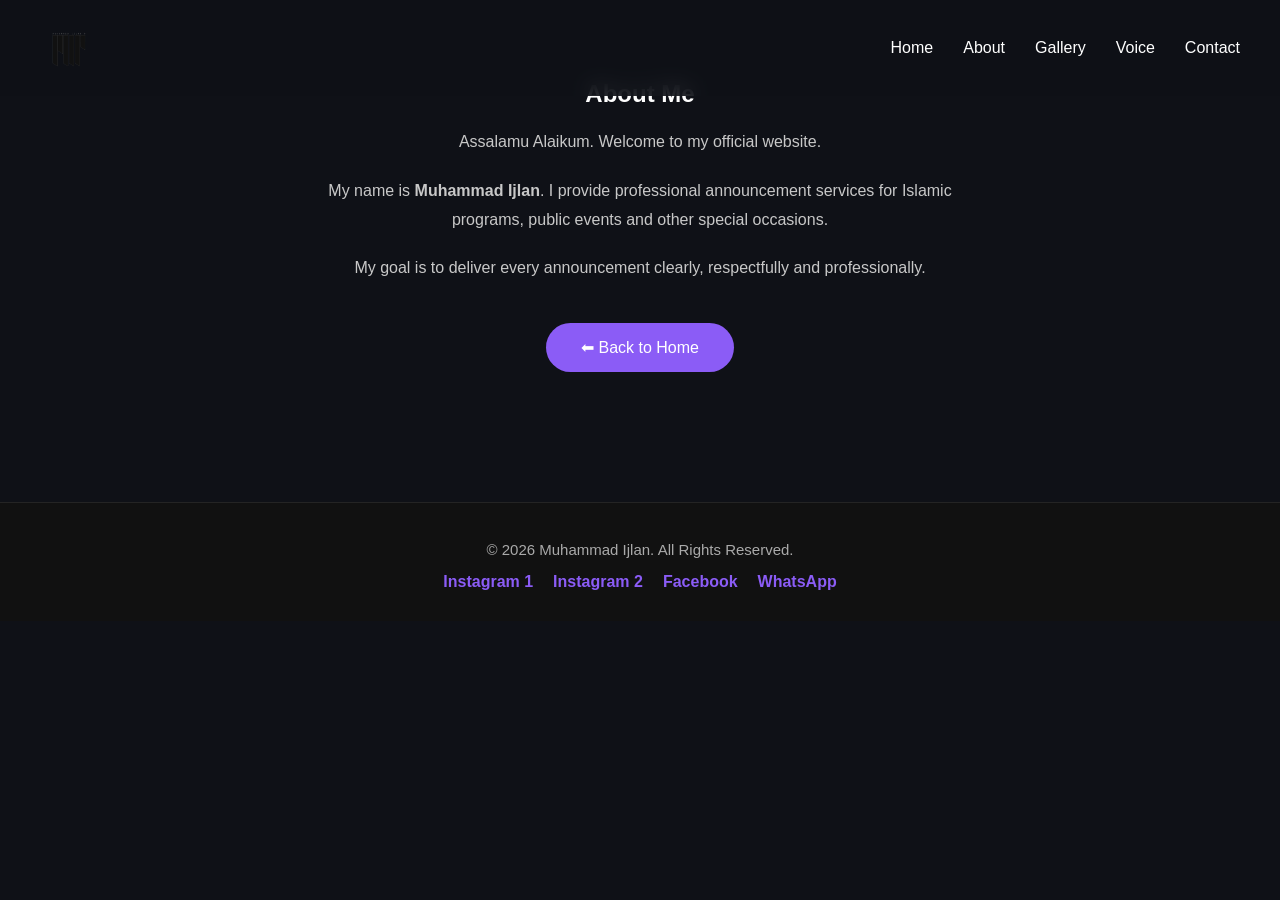
==== about.html @ b4a7b268 "Update about.html" ====
<!DOCTYPE html>
<html lang="en">
<head>
<meta charset="UTF-8">
<meta name="viewport" content="width=device-width, initial-scale=1.0">
<title>About | Muhammad Ijlan</title>

<link rel="stylesheet" href="style.css">
<!-- Google Analytics -->
<script async src="https://www.googletagmanager.com/gtag/js?id=G-ZD4SECHHGR"></script>
<script>
window.dataLayer = window.dataLayer || [];
function gtag(){dataLayer.push(arguments);}
gtag('js', new Date());

gtag('config', 'G-ZD4SECHHGR');
</script>
<link rel="icon" type="image/png" href="assets/logo.png">
</head>

<body>
<nav class="navbar">


<div class="logo">
  <a href="index.html">
    <img src="assets/logo.png" alt="Muhammad Ijlan Logo">
  </a>
</div>

    <ul class="nav-links">
        <li><a href="index.html">Home</a></li>
        <li><a href="about.html">About</a></li>
        <li><a href="gallery.html">Gallery</a></li>
<li><a href="voice.html">Voice</a></li>
        <li><a href="index.html#contact">Contact</a></li>
    </ul>

</nav>
<section class="about">

<h1>About Me</h1>

<p>
Assalamu Alaikum.
Welcome to my official website.
</p>

<p>
My name is <strong>Muhammad Ijlan</strong>.
I provide professional announcement services for Islamic programs, public events and other special occasions.
</p>

<p>
My goal is to deliver every announcement clearly, respectfully and professionally.
</p>

<a href="index.html" class="about-btn">
⬅ Back to Home
</a>

</section>
<footer class="footer">

<p>© 2026 Muhammad Ijlan. All Rights Reserved.</p>

<div class="footer-links">

<a href="https://www.instagram.com/ijlan_mip?igsh=MTd6b3BtejBxNWo3dQ==" target="_blank">Instagram 1</a>

<a href="https://www.instagram.com/ibnusideeq?igsh=MWlkc2pxcWkyY2Zhcw==" target="_blank">Instagram 2</a>

<a href="https://www.facebook.com/share/1GCZqGBgD7/" target="_blank">Facebook</a>

<a href="https://wa.me/919061909294" target="_blank">WhatsApp</a>

</div>

</footer>
</body>
</html>
---- style.css ----
*{
    margin:0;
    padding:0;
    box-sizing:border-box;
}

html{
    scroll-behavior:smooth;
}

body{
    font-family:'Poppins',sans-serif;
    background:#0f1117;
    color:#ffffff;
    overflow-x:hidden;
}
.hidden{
opacity:0;
transform:translateY(50px);
transition:1s;
}

.show{
opacity:1;
transform:translateY(0);
}

.hero{
    min-height:100vh;
    display:flex;
    align-items:center;
    justify-content:center;
    text-align:center;
    padding:40px 20px;
    position:relative;
    background:linear-gradient(180deg,#0f1117,#171a24);
}

.hero-content{
    max-width:700px;
    z-index:2;
}

.hero h1{
    font-size:48px;
    font-weight:700;
    color:#c79cff;
    margin-bottom:15px;
}

.tagline{
    font-size:24px;
    color:#ffffff;
    margin-bottom:12px;
}

.subtitle{
    font-size:17px;
    color:#b8bfd3;
    margin-bottom:35px;
}

.whatsapp-btn{
    display:inline-block;
    padding:16px 34px;
    background:#25D366;
    color:#fff;
    text-decoration:none;
    border-radius:50px;
    font-weight:600;
    transition:.3s;
}

.whatsapp-btn:hover{
    transform:translateY(-3px);
}

section{
    padding:80px 20px;
}

section h2{
    text-align:center;
    font-size:34px;
    color:#c79cff;
    margin-bottom:40px;
}

.cards{
    display:grid;
    grid-template-columns:repeat(auto-fit,minmax(260px,1fr));
    gap:25px;
    max-width:1100px;
    margin:auto;
}

.card{
    background:rgba(255,255,255,.05);
    border:1px solid rgba(199,156,255,.25);
    border-radius:20px;
    padding:30px;
    transition:.35s;
}

.card:hover{
    transform:translateY(-8px);
    border-color:#c79cff;
}
/* ===== Why Choose ===== */

.why-choose{
    background:#121520;
}

/* ===== About ===== */

.about{
    text-align:center;
    background:#0f1117;
}

.about p{
    max-width:650px;
    margin:20px auto;
    color:#c8c8c8;
    line-height:1.8;
}

.about-btn{
    display:inline-block;
    margin-top:20px;
    padding:15px 35px;
    border-radius:40px;
    background:#8b5cf6;
    color:#fff;
    text-decoration:none;
    transition:.35s;
}

.about-btn:hover{
    background:#a855f7;
}

/* ===== Contact ===== */

.contact{
    text-align:center;
    background:#121520;
}

.contact p{
    margin:20px 0 35px;
    color:#c8c8c8;
}

/* ===== Footer ===== */

footer{
    padding:35px 20px;
    text-align:center;
    background:#090b11;
    color:#bdbdbd;
}

.footer-tag{
    margin-top:10px;
    color:#9b5cff;
}

/* ===== Scroll Animation ===== */

.card,
.about,
.contact,
footer{
    animation:fadeUp .8s ease;
}

@keyframes fadeUp{

from{
    opacity:0;
    transform:translateY(35px);
}

to{
    opacity:1;
    transform:translateY(0);
}

}

/* ===== Purple Glow ===== */

.hero::before{

content:"";

position:absolute;

width:350px;
height:350px;

background:#7d3cff;

filter:blur(170px);

opacity:.18;

top:10%;

left:50%;

transform:translateX(-50%);

}

/* ===== Responsive ===== */

@media(max-width:768px){

.hero h1{
font-size:36px;
}

.tagline{
font-size:20px;
}

.subtitle{
font-size:15px;
}

section{
padding:60px 18px;
}

}
/* ===== Navigation ===== */

.navbar{
    position:fixed;
    top:0;
    left:0;
    width:100%;
    padding:18px 40px;
    display:flex;
    justify-content:space-between;
    align-items:center;
    background:rgba(15,17,23,.85);
    backdrop-filter:blur(10px);
    z-index:1000;
}

.logo{
    color:#c79cff;
    font-size:22px;
    font-weight:700;
}

.nav-links{
    display:flex;
    gap:30px;
    list-style:none;
}

.nav-links a{
    color:#fff;
    text-decoration:none;
    transition:.3s;
}

.nav-links a:hover{
    color:#c79cff;
}

.hero{
    padding-top:100px;
}

@media(max-width:768px){

    .navbar{
        flex-direction:column;
        gap:15px;
        padding:20px;
    }

    .nav-links{
        gap:15px;
        flex-wrap:wrap;
        justify-content:center;
    }
}
/* ===== Gallery ===== */

.gallery{

padding:120px 20px 80px;

text-align:center;

}

.gallery p{

margin:20px auto 40px;

color:#c8c8c8;

}

.gallery-grid{

display:grid;

grid-template-columns:repeat(auto-fit,minmax(250px,1fr));

gap:25px;

max-width:1100px;

margin:auto;

}

.gallery-item{

height:220px;

border-radius:20px;

background:rgba(255,255,255,.05);

border:1px solid rgba(199,156,255,.25);

display:flex;

align-items:center;

justify-content:center;

font-size:20px;

transition:.35s;

}

.gallery-item:hover{

transform:translateY(-8px);

border-color:#c79cff;

}
.social{
padding:70px 20px;
text-align:center;
background:#121520;
}

.social-links{
display:flex;
flex-wrap:wrap;
justify-content:center;
gap:15px;
margin-top:30px;
}

.social-links a{
padding:14px 22px;
background:#8b5cf6;
color:white;
text-decoration:none;
border-radius:40px;
transition:.3s;
}

.social-links a:hover{
transform:translateY(-5px);
background:#a855f7;
}
/* ===== Footer ===== */

.footer{
    margin-top:60px;
    padding:30px 20px;
    text-align:center;
    background:#0d1117;
    color:#bdbdbd;
    border-top:1px solid rgba(255,255,255,.08);
}

.footer p{
    margin:8px 0;
    font-size:15px;
}
.logo{
    display:flex;
    align-items:center;
}

.logo img{
    height:60px;
    width:auto;
    display:block;
    transition:0.3s ease;
}

.logo img:hover{
    transform:scale(1.08);
}
#installBtn{
    position:fixed;
    bottom:20px;
    right:20px;
    background:#8b5cf6;
    color:#fff;
    border:none;
    border-radius:30px;
    padding:12px 20px;
    font-size:15px;
    cursor:pointer;
    box-shadow:0 5px 15px rgba(0,0,0,.3);
    z-index:999;
}

#installBtn:hover{
    transform:scale(1.05);
}
.audio-info{
    color:#bdbdbd;
    font-size:14px;
    margin:10px 0;
}

.download-btn{
    display:inline-block;
    margin-top:10px;
    padding:10px 18px;
    background:#8b5cf6;
    color:white;
    text-decoration:none;
    border-radius:8px;
    transition:.3s;
}

.download-btn:hover{
    background:#6d3fd8;
}
.footer{
background:#111;
padding:30px 20px;
text-align:center;
margin-top:50px;
}

.footer p{
color:#aaa;
margin-bottom:15px;
}

.footer-links{
display:flex;
justify-content:center;
gap:20px;
flex-wrap:wrap;
}

.footer-links a{
color:#8b5cf6;
text-decoration:none;
font-weight:bold;
transition:.3s;
}

.footer-links a:hover{
color:#fff;
}
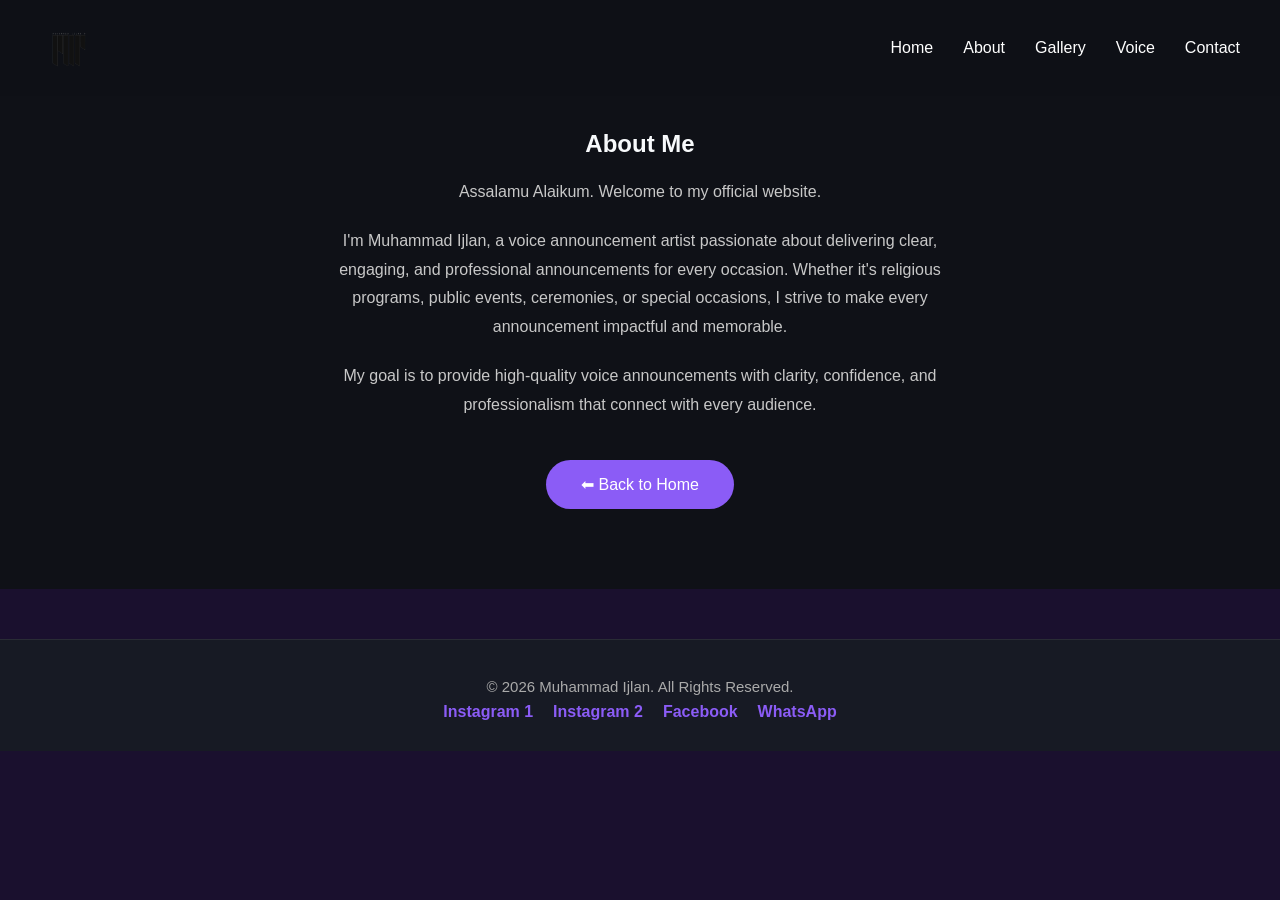
==== commit 4cb8716b: "Update about.html" ====
--- a/about.html
+++ b/about.html
@@ -47,12 +47,11 @@
 </p>
 
 <p>
-My name is <strong>Muhammad Ijlan</strong>.
-I provide professional announcement services for Islamic programs, public events and other special occasions.
+I'm Muhammad Ijlan, a voice announcement artist passionate about delivering clear, engaging, and professional announcements for every occasion. Whether it's religious programs, public events, ceremonies, or special occasions, I strive to make every announcement impactful and memorable.
 </p>
 
 <p>
-My goal is to deliver every announcement clearly, respectfully and professionally.
+My goal is to provide high-quality voice announcements with clarity, confidence, and professionalism that connect with every audience.
 </p>
 
 <a href="index.html" class="about-btn">
--- a/style.css
+++ b/style.css
@@ -10,8 +10,8 @@
 
 body{
     font-family:'Poppins',sans-serif;
-    background:#0f1117;
-    color:#ffffff;
+    background:#1A102E;
+    color:#F8FAFC;
     overflow-x:hidden;
 }
 .hidden{
@@ -33,7 +33,7 @@
     text-align:center;
     padding:40px 20px;
     position:relative;
-    background:linear-gradient(180deg,#0f1117,#171a24);
+    background:linear-gradient(180deg,#1A102E,#2B1748);
 }
 
 .hero-content{
@@ -44,19 +44,29 @@
 .hero h1{
     font-size:48px;
     font-weight:700;
-    color:#c79cff;
+    
+    
+    color:#A855F7;
+
+
     margin-bottom:15px;
 }
 
 .tagline{
     font-size:24px;
-    color:#ffffff;
+    
+    
+    color:#F8FAFC;
+
+
     margin-bottom:12px;
 }
 
 .subtitle{
     font-size:17px;
-    color:#b8bfd3;
+    
+    color:#7a6b8c;
+
     margin-bottom:35px;
 }
 
@@ -476,4 +486,63 @@
 
 .footer-links a:hover{
 color:#fff;
+}
+main,
+.about,
+.gallery{
+    padding-top:130px;
+}
+/* Contact Section */
+
+.contact{
+    padding:80px 20px;
+    text-align:center;
+}
+
+.contact h2{
+    font-size:36px;
+    margin-bottom:15px;
+}
+
+.contact p{
+    font-size:18px;
+    margin-bottom:30px;
+    opacity:.8;
+}
+
+.contact-buttons{
+    display:flex;
+    justify-content:center;
+    gap:20px;
+    flex-wrap:wrap;
+}
+
+.contact-btn{
+    display:inline-block;
+    padding:15px 30px;
+    border-radius:50px;
+    text-decoration:none;
+    font-weight:600;
+    background:#8b5cf6;
+    color:#fff;
+    transition:.3s;
+}
+
+.contact-btn:hover{
+    transform:translateY(-3px);
+    box-shadow:0 10px 25px rgba(139,92,246,.35);
+}
+/* Footer */
+
+.footer{
+    text-align:center;
+    padding:30px 20px;
+    background:#171a24;
+    color:#b8bfd3;
+    margin-top:50px;
+}
+
+.footer p{
+    margin:8px 0;
+    font-size:15px;
 }
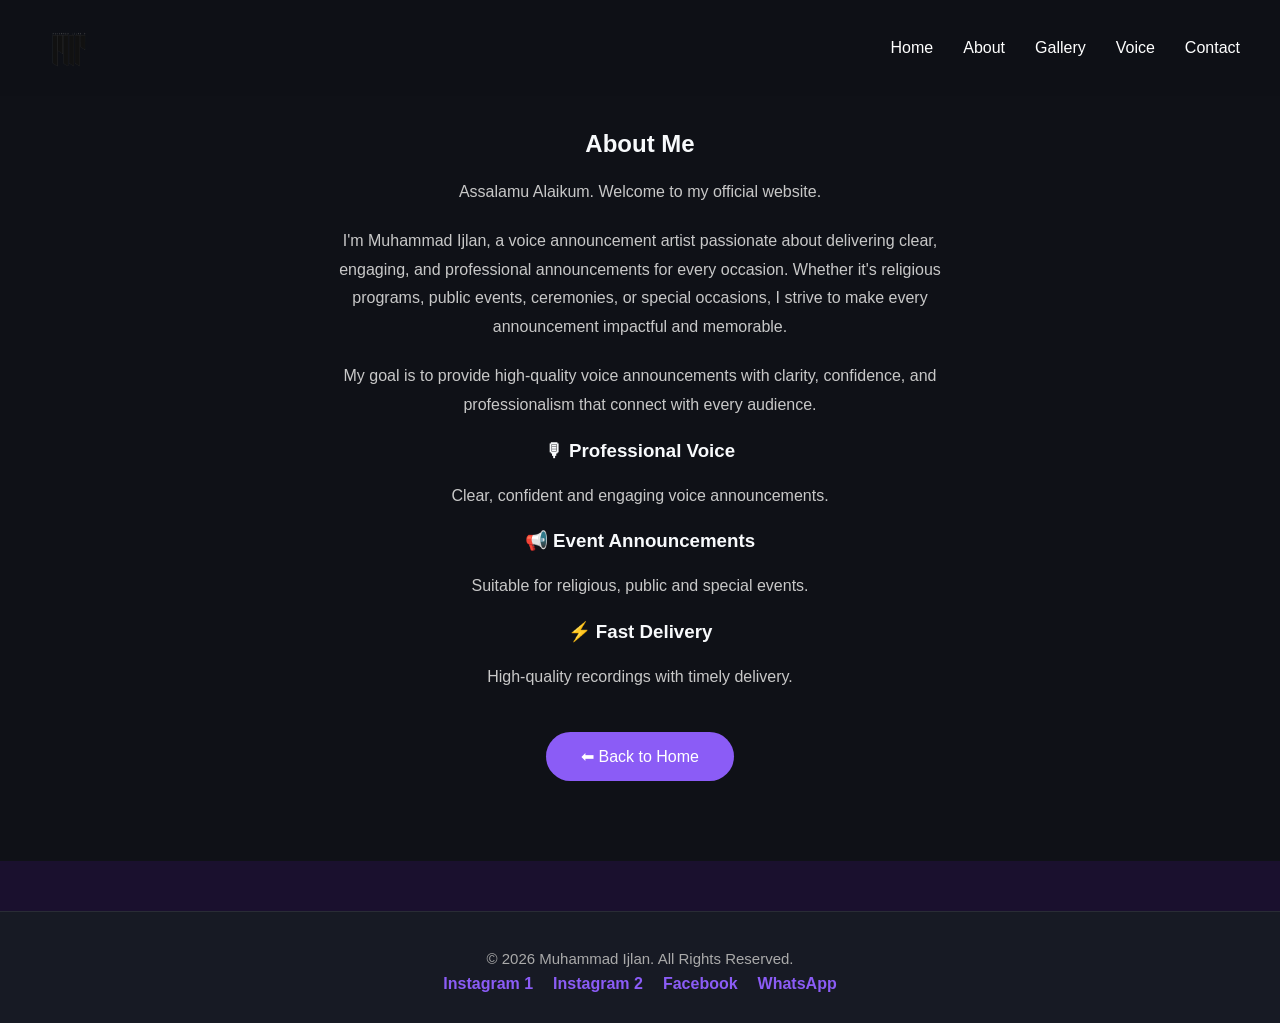
==== commit 4b4f1e0e: "Update about.html" ====
--- a/about.html
+++ b/about.html
@@ -53,6 +53,24 @@
 <p>
 My goal is to provide high-quality voice announcements with clarity, confidence, and professionalism that connect with every audience.
 </p>
+<div class="skills">
+
+    <div class="skill-card">
+        <h3>🎙 Professional Voice</h3>
+        <p>Clear, confident and engaging voice announcements.</p>
+    </div>
+
+    <div class="skill-card">
+        <h3>📢 Event Announcements</h3>
+        <p>Suitable for religious, public and special events.</p>
+    </div>
+
+    <div class="skill-card">
+        <h3>⚡ Fast Delivery</h3>
+        <p>High-quality recordings with timely delivery.</p>
+    </div>
+
+</div>
 
 <a href="index.html" class="about-btn">
 ⬅ Back to Home
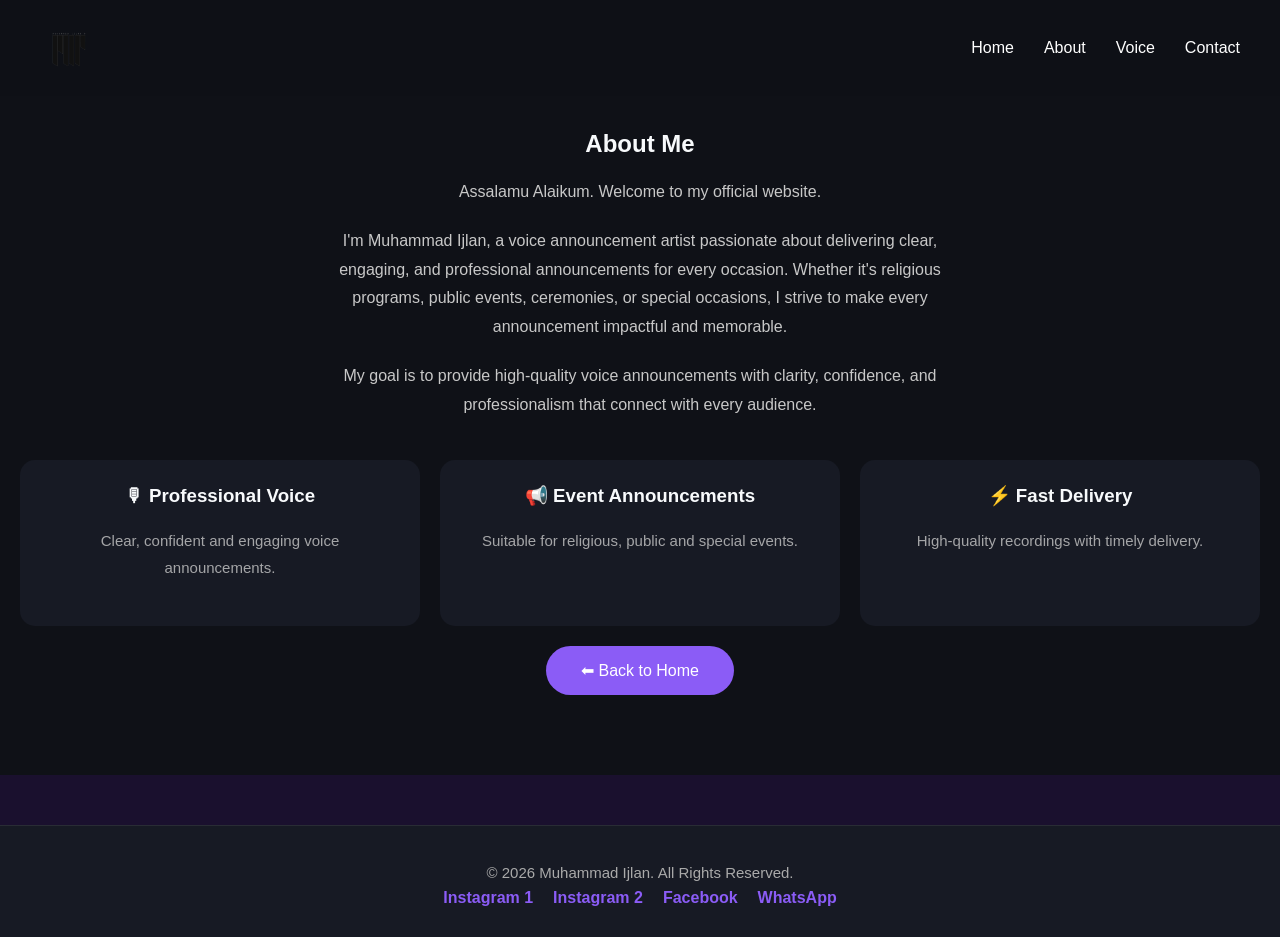
==== commit 182afa37: "Update about.html" ====
--- a/about.html
+++ b/about.html
@@ -31,7 +31,7 @@
     <ul class="nav-links">
         <li><a href="index.html">Home</a></li>
         <li><a href="about.html">About</a></li>
-        <li><a href="gallery.html">Gallery</a></li>
+        
 <li><a href="voice.html">Voice</a></li>
         <li><a href="index.html#contact">Contact</a></li>
     </ul>
--- a/style.css
+++ b/style.css
@@ -37,6 +37,7 @@
 }
 
 .hero-content{
+    position:relative;
     max-width:700px;
     z-index:2;
 }
@@ -545,4 +546,307 @@
 .footer p{
     margin:8px 0;
     font-size:15px;
+}
+/* Skills Section */
+
+.skills{
+    display:grid;
+    grid-template-columns:repeat(auto-fit,minmax(220px,1fr));
+    gap:20px;
+    margin-top:40px;
+}
+
+.skill-card{
+    background:#171a24;
+    padding:25px;
+    border-radius:15px;
+    text-align:center;
+    transition:.3s;
+}
+
+.skill-card:hover{
+    transform:translateY(-5px);
+}
+
+.skill-card h3{
+    margin-bottom:10px;
+}
+
+.skill-card p{
+    font-size:15px;
+    opacity:.8;
+}
+.download-btn{
+    display:inline-block;
+    margin-top:15px;
+    padding:10px 22px;
+    background:#8b5cf6;
+    color:#fff;
+    text-decoration:none;
+    border-radius:30px;
+    font-weight:600;
+    transition:.3s;
+}
+
+.download-btn:hover{
+    transform:translateY(-3px);
+    opacity:.9;
+}
+/* Navbar Animation */
+
+.navbar{
+    animation:navDown 0.8s ease;
+}
+
+@keyframes navDown{
+    from{
+        opacity:0;
+        transform:translateY(-50px);
+    }
+    to{
+        opacity:1;
+        transform:translateY(0);
+    }
+}
+.hero h1{
+    animation:heroFade 1.2s ease;
+}
+
+@keyframes heroFade{
+    from{
+        opacity:0;
+        transform:translateY(40px);
+    }
+    to{
+        opacity:1;
+        transform:translateY(0);
+    }
+}
+.whatsapp-btn{
+    animation:pulse 2s infinite;
+}
+
+@keyframes pulse{
+    0%{transform:scale(1);}
+    50%{transform:scale(1.05);}
+    100%{transform:scale(1);}
+}
+.card{
+    transition:0.4s ease;
+}
+
+.card:hover{
+    transform:translateY(-10px) scale(1.02);
+    box-shadow:0 15px 35px rgba(139,92,246,.35);
+}
+.logo img{
+    transition:.4s ease;
+}
+
+.logo img:hover{
+    transform:rotate(8deg) scale(1.08);
+}
+.gallery img{
+    transition:.4s ease;
+}
+
+.gallery img:hover{
+    transform:scale(1.05);
+}/* Preloader */
+
+#preloader{
+    position:fixed;
+    top:0;
+    left:0;
+    width:100%;
+    height:100%;
+    background:#0f1117;
+    display:flex;
+    justify-content:center;
+    align-items:center;
+    z-index:9999;
+    transition:opacity .6s ease, visibility .6s ease;
+}
+
+#preloader img{
+    width:120px;
+    animation:logoSpin 2s ease-in-out infinite;
+}
+
+@keyframes logoSpin{
+    0%{
+        transform:scale(.9);
+        opacity:.5;
+    }
+    50%{
+        transform:scale(1.1);
+        opacity:1;
+    }
+    100%{
+        transform:scale(.9);
+        opacity:.5;
+    }
+}
+body{
+    animation:pageFade .8s ease;
+}
+
+@keyframes pageFade{
+    from{
+        opacity:0;
+    }
+    to{
+        opacity:1;
+    }
+}
+.card{
+    position:relative;
+    overflow:hidden;
+}
+
+.card::before{
+    content:"";
+    position:absolute;
+    inset:-2px;
+    border-radius:20px;
+    padding:2px;
+    background:linear-gradient(
+        0deg,
+        transparent,
+        #8b5cf6,
+        transparent,
+        #c79cff,
+        transparent
+    );
+    background-size:300% 300%;
+    animation:borderGlow 6s linear infinite;
+    opacity:.25;
+    z-index:-1;
+}
+
+@keyframes borderGlow{
+    0%{
+        background-position:0% 50%;
+    }
+    100%{
+        background-position:300% 50%;
+    }
+}
+/* Hero Sound Wave */
+
+.sound-wave{
+    position:absolute;
+    bottom:60px;
+    left:50%;
+    transform:translateX(-50%);
+    display:flex;
+    gap:8px;
+    opacity:.18;
+    z-index:1;
+}
+
+.sound-wave span{
+    width:6px;
+    height:40px;
+    border-radius:20px;
+    background:#A855F7;
+    animation:wave 1.2s ease-in-out infinite;
+}
+
+.sound-wave span:nth-child(2){animation-delay:.1s;}
+.sound-wave span:nth-child(3){animation-delay:.2s;}
+.sound-wave span:nth-child(4){animation-delay:.3s;}
+.sound-wave span:nth-child(5){animation-delay:.4s;}
+.sound-wave span:nth-child(6){animation-delay:.5s;}
+.sound-wave span:nth-child(7){animation-delay:.6s;}
+.sound-wave span:nth-child(8){animation-delay:.7s;}
+
+@keyframes wave{
+    0%,100%{
+        height:20px;
+    }
+    50%{
+        height:80px;
+    }
+}
+/* Premium Voice Wave */
+
+.voice-wave{
+    position:absolute;
+    left:0;
+    top:50%;
+    width:100%;
+    height:180px;
+    transform:translateY(-50%);
+    z-index:1;
+    opacity:.12;
+}
+
+.voice-wave path{
+    fill:none;
+    stroke:#A855F7;
+    stroke-width:4;
+    stroke-linecap:round;
+    stroke-dasharray:12 8;
+    animation:waveMove 8s linear infinite;
+}
+
+@keyframes waveMove{
+    from{
+        stroke-dashoffset:0;
+    }
+    to{
+        stroke-dashoffset:-400;
+    }
+}
+.social-grid{
+display:grid;
+grid-template-columns:repeat(auto-fit,minmax(250px,1fr));
+gap:25px;
+max-width:1000px;
+margin:auto;
+}
+
+.social-card{
+background:#171a24;
+padding:25px;
+border-radius:18px;
+text-align:center;
+transition:.3s;
+border:1px solid rgba(255,255,255,.08);
+}
+
+.social-card:hover{
+transform:translateY(-8px);
+box-shadow:0 15px 30px rgba(139,92,246,.30);
+}
+
+.social-card h3{
+margin-bottom:10px;
+}
+
+.social-card p{
+margin:10px 0 20px;
+opacity:.8;
+}
+
+.social-card a{
+display:inline-block;
+padding:12px 24px;
+background:#8b5cf6;
+color:#fff;
+text-decoration:none;
+border-radius:30px;
+font-weight:600;
+transition:.3s;
+}
+
+.social-card a:hover{
+background:#a855f7;
+}
+
+.social-card img{
+width:130px;
+border-radius:12px;
+margin:15px 0;
 }
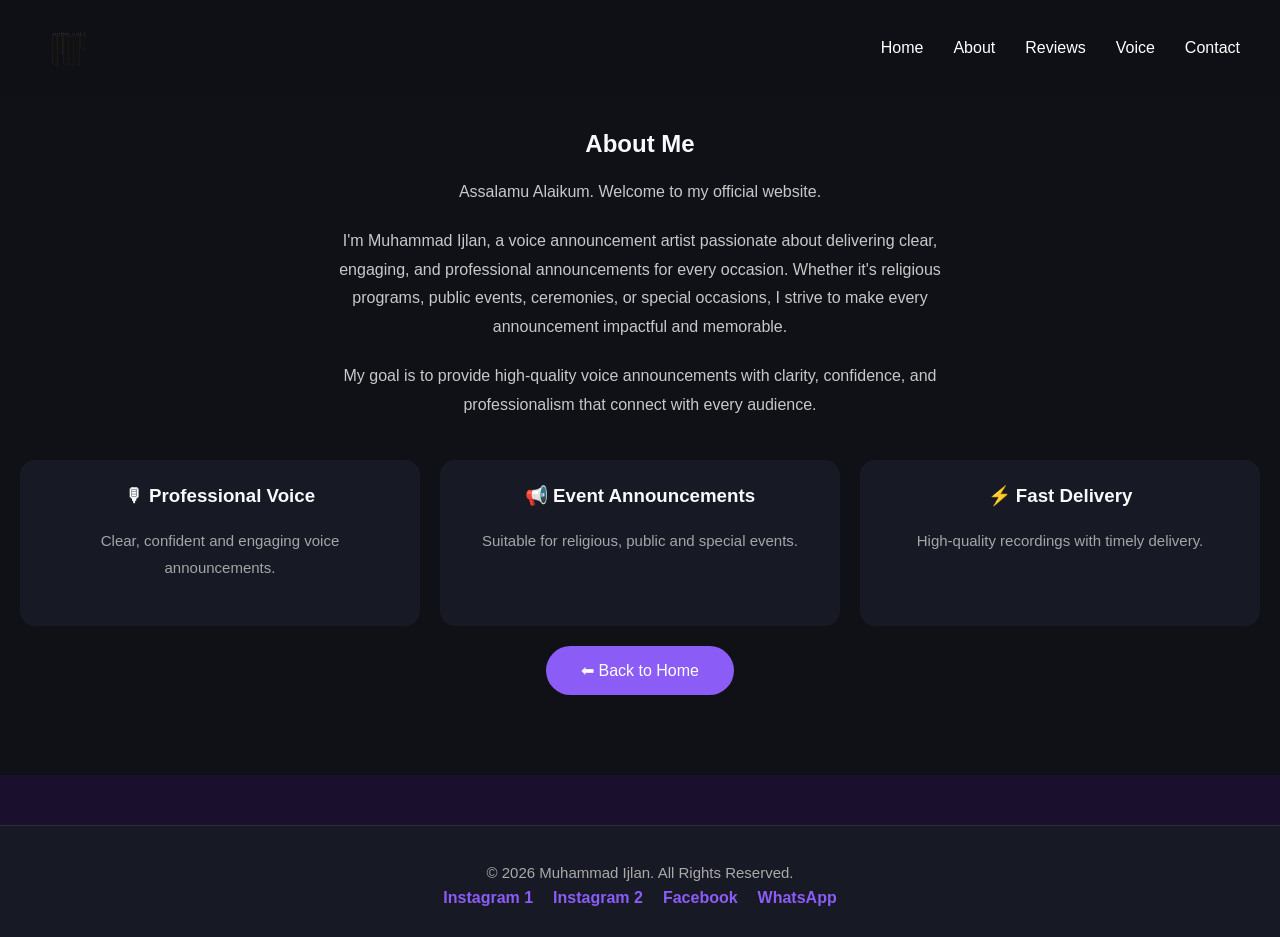
==== commit 2ed05c13: "Update about.html" ====
--- a/about.html
+++ b/about.html
@@ -31,7 +31,7 @@
     <ul class="nav-links">
         <li><a href="index.html">Home</a></li>
         <li><a href="about.html">About</a></li>
-        
+        <li><a href="reviews.html">Reviews</a></li>
 <li><a href="voice.html">Voice</a></li>
         <li><a href="index.html#contact">Contact</a></li>
     </ul>
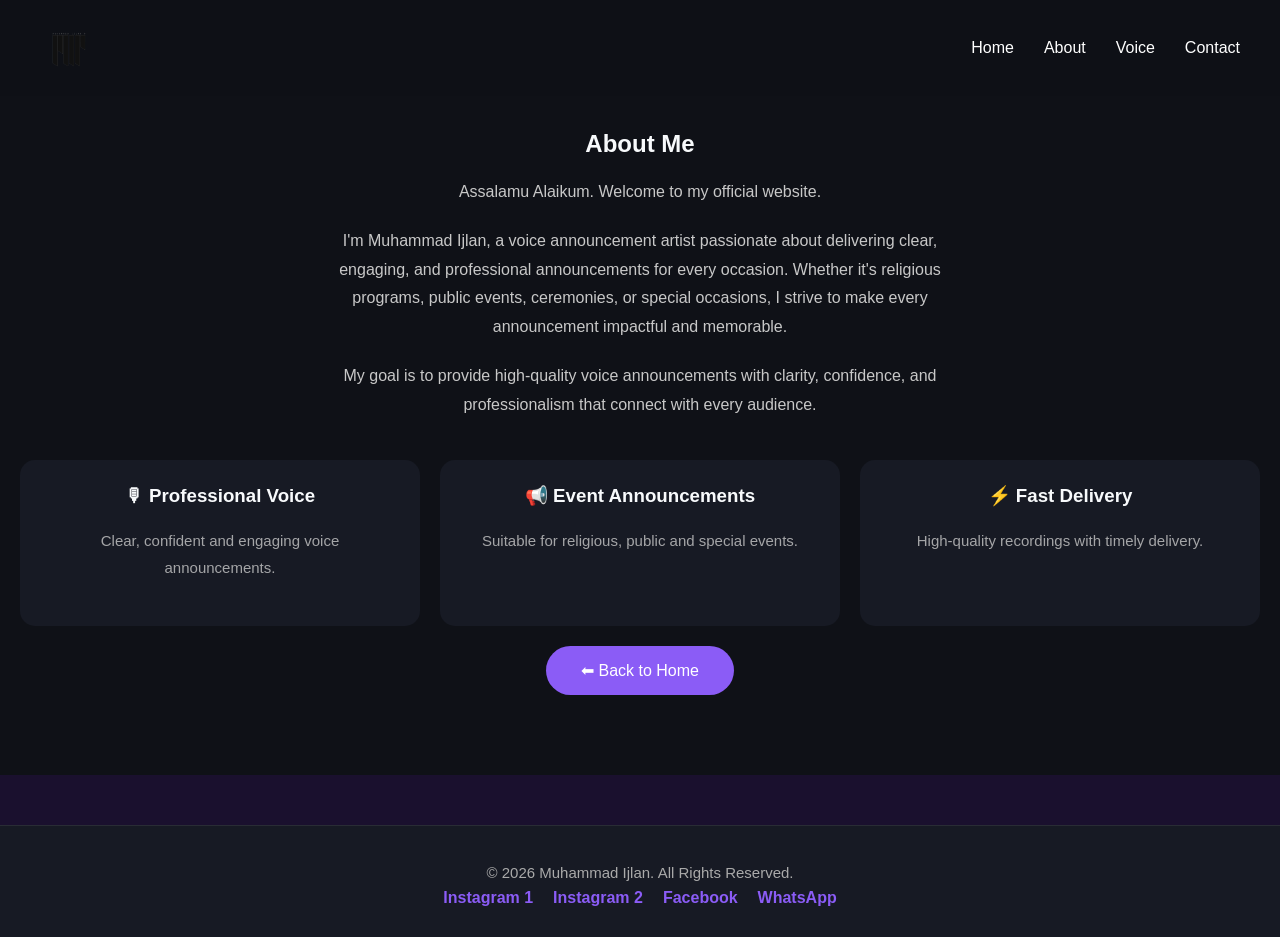
==== commit f10ea7b9: "Update about.html" ====
--- a/about.html
+++ b/about.html
@@ -31,7 +31,7 @@
     <ul class="nav-links">
         <li><a href="index.html">Home</a></li>
         <li><a href="about.html">About</a></li>
-        <li><a href="reviews.html">Reviews</a></li>
+        
 <li><a href="voice.html">Voice</a></li>
         <li><a href="index.html#contact">Contact</a></li>
     </ul>
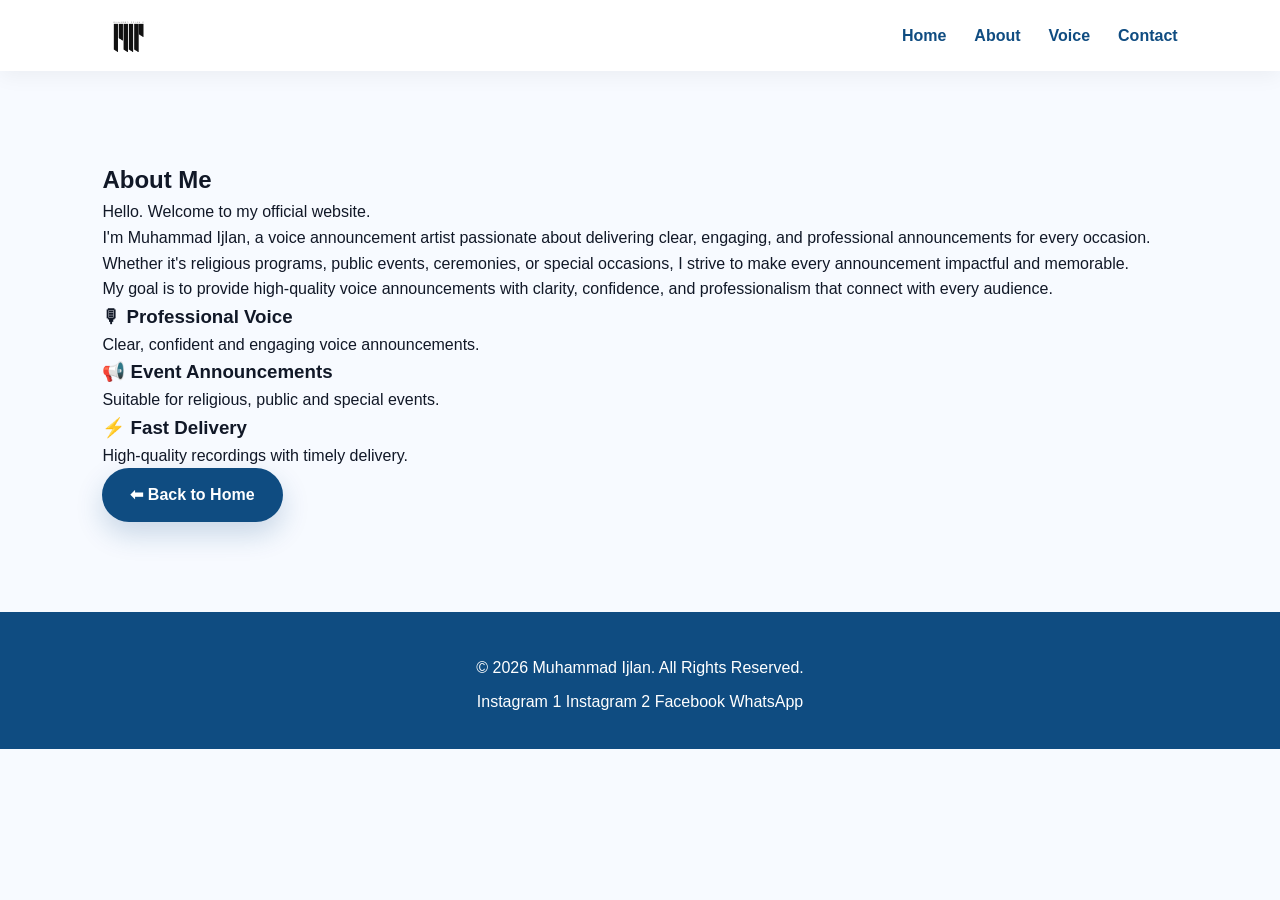
==== commit e4c5e331: "Update about.html" ====
--- a/about.html
+++ b/about.html
@@ -42,7 +42,7 @@
 <h1>About Me</h1>
 
 <p>
-Assalamu Alaikum.
+Hello.
 Welcome to my official website.
 </p>
 
--- a/style.css
+++ b/style.css
@@ -1,3 +1,11 @@
+/* =========================================
+   MUHAMMAD IJLAN
+   FINAL LAUNCH READY STYLE.CSS
+   PART 1
+========================================= */
+
+/* RESET */
+
 *{
     margin:0;
     padding:0;
@@ -10,843 +18,885 @@
 
 body{
     font-family:'Poppins',sans-serif;
-    background:#1A102E;
-    color:#F8FAFC;
+    background:#F7FAFF;
+    color:#111827;
     overflow-x:hidden;
-}
-.hidden{
-opacity:0;
-transform:translateY(50px);
-transition:1s;
-}
-
-.show{
-opacity:1;
-transform:translateY(0);
-}
+    line-height:1.6;
+}
+
+/* LINKS */
+
+a{
+    text-decoration:none;
+    color:inherit;
+}
+
+img{
+    max-width:100%;
+    display:block;
+}
+
+/* PRELOADER */
+
+#preloader{
+
+    position:fixed;
+
+    inset:0;
+
+    background:#F7FAFF;
+
+    display:flex;
+
+    justify-content:center;
+
+    align-items:center;
+
+    z-index:9999;
+
+    transition:.6s;
+
+}
+
+#preloader img{
+
+    width:120px;
+
+    animation:logoPulse 1.4s ease infinite;
+
+}
+
+@keyframes logoPulse{
+
+    0%{
+        transform:scale(.92);
+        opacity:.8;
+    }
+
+    50%{
+        transform:scale(1);
+        opacity:1;
+    }
+
+    100%{
+        transform:scale(.92);
+        opacity:.8;
+    }
+
+}
+
+/* INSTALL BUTTON */
+
+#installBtn{
+
+    position:fixed;
+
+    right:20px;
+
+    bottom:20px;
+
+    z-index:900;
+
+    background:#0F4C81;
+
+    color:#fff;
+
+    border:none;
+
+    padding:14px 22px;
+
+    border-radius:50px;
+
+    cursor:pointer;
+
+    font-weight:600;
+
+    box-shadow:0 12px 30px rgba(15,76,129,.25);
+
+    transition:.35s;
+
+}
+
+#installBtn:hover{
+
+    transform:translateY(-3px);
+
+}
+
+/* NAVBAR */
+
+.navbar{
+
+    position:sticky;
+
+    top:0;
+
+    z-index:999;
+
+    background:#ffffffee;
+
+    backdrop-filter:blur(14px);
+
+    display:flex;
+
+    justify-content:space-between;
+
+    align-items:center;
+
+    padding:8px 8%;
+
+    box-shadow:0 5px 20px rgba(0,0,0,.05);
+
+}
+
+.logo img{
+
+    width:55px;
+
+}
+
+.nav-links{
+
+    display:flex;
+
+    gap:28px;
+
+    list-style:none;
+
+}
+
+.nav-links a{
+
+    font-weight:600;
+
+    color:#0F4C81;
+
+    transition:.3s;
+
+}
+
+.nav-links a:hover{
+
+    color:#2563EB;
+
+}
+
+/* HERO */
 
 .hero{
-    min-height:100vh;
+
+    position:relative;
+
+    overflow:hidden;
+
+    min-height:92vh;
+
     display:flex;
+
+    justify-content:center;
+
     align-items:center;
-    justify-content:center;
+
     text-align:center;
-    padding:40px 20px;
+
+    padding:40px 20px 80px;
+
+    background:#F7FAFF;
+
+}
+
+.overlay{
+
+    position:absolute;
+
+    inset:0;
+
+    background:linear-gradient(to bottom,
+    rgba(255,255,255,.05),
+    rgba(247,250,255,.6));
+
+}
+
+.hero-content{
+
     position:relative;
-    background:linear-gradient(180deg,#1A102E,#2B1748);
-}
-
-.hero-content{
+    z-index:5;
+    max-width:900px;
+
+    display:flex;
+    flex-direction:column;
+    align-items:center;
+
+    margin-top:-80px;
+
+    animation:heroFade 1s ease;
+
+}
+
+}
+
+@keyframes heroFade{
+
+    from{
+
+        opacity:0;
+
+        transform:translateY(35px);
+
+    }
+
+    to{
+
+        opacity:1;
+
+        transform:none;
+
+    }
+
+}
+
+/* HERO LOGO */
+
+.hero-logo{
+
+    width:190px;
+
+    margin:0 auto 15px;
+
+}
+/* HERO TITLE */
+
+.hero h1{
+
     position:relative;
-    max-width:700px;
-    z-index:2;
-}
-
-.hero h1{
-    font-size:48px;
+
+    display:inline-block;
+
+    font-size:clamp(2.8rem,7vw,5rem);
+
+    color:#0F4C81;
+
     font-weight:700;
-    
-    
-    color:#A855F7;
-
+
+    letter-spacing:2px;
 
     margin-bottom:15px;
-}
-
-.tagline{
-    font-size:24px;
-    
-    
-    color:#F8FAFC;
-
-
-    margin-bottom:12px;
-}
-
-.subtitle{
-    font-size:17px;
-    
-    color:#7a6b8c;
-
-    margin-bottom:35px;
-}
-
-.whatsapp-btn{
-    display:inline-block;
-    padding:16px 34px;
-    background:#25D366;
-    color:#fff;
-    text-decoration:none;
-    border-radius:50px;
-    font-weight:600;
-    transition:.3s;
-}
-
-.whatsapp-btn:hover{
-    transform:translateY(-3px);
-}
-
-section{
-    padding:80px 20px;
-}
-
-section h2{
-    text-align:center;
-    font-size:34px;
-    color:#c79cff;
-    margin-bottom:40px;
-}
-
-.cards{
-    display:grid;
-    grid-template-columns:repeat(auto-fit,minmax(260px,1fr));
-    gap:25px;
-    max-width:1100px;
-    margin:auto;
-}
-
-.card{
-    background:rgba(255,255,255,.05);
-    border:1px solid rgba(199,156,255,.25);
-    border-radius:20px;
-    padding:30px;
-    transition:.35s;
-}
-
-.card:hover{
-    transform:translateY(-8px);
-    border-color:#c79cff;
-}
-/* ===== Why Choose ===== */
-
-.why-choose{
-    background:#121520;
-}
-
-/* ===== About ===== */
-
-.about{
-    text-align:center;
-    background:#0f1117;
-}
-
-.about p{
-    max-width:650px;
-    margin:20px auto;
-    color:#c8c8c8;
-    line-height:1.8;
-}
-
-.about-btn{
-    display:inline-block;
-    margin-top:20px;
-    padding:15px 35px;
-    border-radius:40px;
-    background:#8b5cf6;
-    color:#fff;
-    text-decoration:none;
-    transition:.35s;
-}
-
-.about-btn:hover{
-    background:#a855f7;
-}
-
-/* ===== Contact ===== */
-
-.contact{
-    text-align:center;
-    background:#121520;
-}
-
-.contact p{
-    margin:20px 0 35px;
-    color:#c8c8c8;
-}
-
-/* ===== Footer ===== */
-
-footer{
-    padding:35px 20px;
-    text-align:center;
-    background:#090b11;
-    color:#bdbdbd;
-}
-
-.footer-tag{
-    margin-top:10px;
-    color:#9b5cff;
-}
-
-/* ===== Scroll Animation ===== */
-
-.card,
-.about,
-.contact,
-footer{
-    animation:fadeUp .8s ease;
-}
-
-@keyframes fadeUp{
-
-from{
-    opacity:0;
-    transform:translateY(35px);
-}
-
-to{
-    opacity:1;
-    transform:translateY(0);
-}
-
-}
-
-/* ===== Purple Glow ===== */
-
-.hero::before{
-
-content:"";
-
-position:absolute;
-
-width:350px;
-height:350px;
-
-background:#7d3cff;
-
-filter:blur(170px);
-
-opacity:.18;
-
-top:10%;
-
-left:50%;
-
-transform:translateX(-50%);
-
-}
-
-/* ===== Responsive ===== */
-
-@media(max-width:768px){
-
-.hero h1{
-font-size:36px;
-}
-
-.tagline{
-font-size:20px;
-}
-
-.subtitle{
-font-size:15px;
-}
-
-section{
-padding:60px 18px;
-}
-
-}
-/* ===== Navigation ===== */
-
-.navbar{
-    position:fixed;
+
+    overflow:hidden;
+
+}
+
+/* Shine Animation */
+
+.hero h1::after{
+
+    content:"";
+
+    position:absolute;
+
     top:0;
-    left:0;
-    width:100%;
-    padding:18px 40px;
-    display:flex;
-    justify-content:space-between;
-    align-items:center;
-    background:rgba(15,17,23,.85);
-    backdrop-filter:blur(10px);
-    z-index:1000;
-}
-
-.logo{
-    color:#c79cff;
-    font-size:22px;
-    font-weight:700;
-}
-
-.nav-links{
-    display:flex;
-    gap:30px;
-    list-style:none;
-}
-
-.nav-links a{
-    color:#fff;
-    text-decoration:none;
-    transition:.3s;
-}
-
-.nav-links a:hover{
-    color:#c79cff;
-}
-
-.hero{
-    padding-top:100px;
-}
-
-@media(max-width:768px){
-
-    .navbar{
-        flex-direction:column;
-        gap:15px;
-        padding:20px;
-    }
-
-    .nav-links{
-        gap:15px;
-        flex-wrap:wrap;
-        justify-content:center;
-    }
-}
-/* ===== Gallery ===== */
-
-.gallery{
-
-padding:120px 20px 80px;
-
-text-align:center;
-
-}
-
-.gallery p{
-
-margin:20px auto 40px;
-
-color:#c8c8c8;
-
-}
-
-.gallery-grid{
-
-display:grid;
-
-grid-template-columns:repeat(auto-fit,minmax(250px,1fr));
-
-gap:25px;
-
-max-width:1100px;
-
-margin:auto;
-
-}
-
-.gallery-item{
-
-height:220px;
-
-border-radius:20px;
-
-background:rgba(255,255,255,.05);
-
-border:1px solid rgba(199,156,255,.25);
-
-display:flex;
-
-align-items:center;
-
-justify-content:center;
-
-font-size:20px;
-
-transition:.35s;
-
-}
-
-.gallery-item:hover{
-
-transform:translateY(-8px);
-
-border-color:#c79cff;
-
-}
-.social{
-padding:70px 20px;
-text-align:center;
-background:#121520;
-}
-
-.social-links{
-display:flex;
-flex-wrap:wrap;
-justify-content:center;
-gap:15px;
-margin-top:30px;
-}
-
-.social-links a{
-padding:14px 22px;
-background:#8b5cf6;
-color:white;
-text-decoration:none;
-border-radius:40px;
-transition:.3s;
-}
-
-.social-links a:hover{
-transform:translateY(-5px);
-background:#a855f7;
-}
-/* ===== Footer ===== */
-
-.footer{
-    margin-top:60px;
-    padding:30px 20px;
-    text-align:center;
-    background:#0d1117;
-    color:#bdbdbd;
-    border-top:1px solid rgba(255,255,255,.08);
-}
-
-.footer p{
-    margin:8px 0;
-    font-size:15px;
-}
-.logo{
-    display:flex;
-    align-items:center;
-}
-
-.logo img{
-    height:60px;
-    width:auto;
-    display:block;
-    transition:0.3s ease;
-}
-
-.logo img:hover{
-    transform:scale(1.08);
-}
-#installBtn{
-    position:fixed;
-    bottom:20px;
-    right:20px;
-    background:#8b5cf6;
-    color:#fff;
-    border:none;
-    border-radius:30px;
-    padding:12px 20px;
-    font-size:15px;
-    cursor:pointer;
-    box-shadow:0 5px 15px rgba(0,0,0,.3);
-    z-index:999;
-}
-
-#installBtn:hover{
-    transform:scale(1.05);
-}
-.audio-info{
-    color:#bdbdbd;
-    font-size:14px;
-    margin:10px 0;
-}
-
-.download-btn{
-    display:inline-block;
-    margin-top:10px;
-    padding:10px 18px;
-    background:#8b5cf6;
-    color:white;
-    text-decoration:none;
-    border-radius:8px;
-    transition:.3s;
-}
-
-.download-btn:hover{
-    background:#6d3fd8;
-}
-.footer{
-background:#111;
-padding:30px 20px;
-text-align:center;
-margin-top:50px;
-}
-
-.footer p{
-color:#aaa;
-margin-bottom:15px;
-}
-
-.footer-links{
-display:flex;
-justify-content:center;
-gap:20px;
-flex-wrap:wrap;
-}
-
-.footer-links a{
-color:#8b5cf6;
-text-decoration:none;
-font-weight:bold;
-transition:.3s;
-}
-
-.footer-links a:hover{
-color:#fff;
-}
-main,
-.about,
-.gallery{
-    padding-top:130px;
-}
-/* Contact Section */
-
-.contact{
-    padding:80px 20px;
-    text-align:center;
-}
-
-.contact h2{
-    font-size:36px;
-    margin-bottom:15px;
-}
-
-.contact p{
-    font-size:18px;
-    margin-bottom:30px;
-    opacity:.8;
-}
-
-.contact-buttons{
-    display:flex;
-    justify-content:center;
-    gap:20px;
-    flex-wrap:wrap;
-}
-
-.contact-btn{
-    display:inline-block;
-    padding:15px 30px;
-    border-radius:50px;
-    text-decoration:none;
-    font-weight:600;
-    background:#8b5cf6;
-    color:#fff;
-    transition:.3s;
-}
-
-.contact-btn:hover{
-    transform:translateY(-3px);
-    box-shadow:0 10px 25px rgba(139,92,246,.35);
-}
-/* Footer */
-
-.footer{
-    text-align:center;
-    padding:30px 20px;
-    background:#171a24;
-    color:#b8bfd3;
-    margin-top:50px;
-}
-
-.footer p{
-    margin:8px 0;
-    font-size:15px;
-}
-/* Skills Section */
-
-.skills{
-    display:grid;
-    grid-template-columns:repeat(auto-fit,minmax(220px,1fr));
-    gap:20px;
-    margin-top:40px;
-}
-
-.skill-card{
-    background:#171a24;
-    padding:25px;
-    border-radius:15px;
-    text-align:center;
-    transition:.3s;
-}
-
-.skill-card:hover{
-    transform:translateY(-5px);
-}
-
-.skill-card h3{
-    margin-bottom:10px;
-}
-
-.skill-card p{
-    font-size:15px;
-    opacity:.8;
-}
-.download-btn{
-    display:inline-block;
-    margin-top:15px;
-    padding:10px 22px;
-    background:#8b5cf6;
-    color:#fff;
-    text-decoration:none;
-    border-radius:30px;
-    font-weight:600;
-    transition:.3s;
-}
-
-.download-btn:hover{
-    transform:translateY(-3px);
-    opacity:.9;
-}
-/* Navbar Animation */
-
-.navbar{
-    animation:navDown 0.8s ease;
-}
-
-@keyframes navDown{
-    from{
-        opacity:0;
-        transform:translateY(-50px);
-    }
-    to{
-        opacity:1;
-        transform:translateY(0);
-    }
-}
-.hero h1{
-    animation:heroFade 1.2s ease;
-}
-
-@keyframes heroFade{
-    from{
-        opacity:0;
-        transform:translateY(40px);
-    }
-    to{
-        opacity:1;
-        transform:translateY(0);
-    }
-}
-.whatsapp-btn{
-    animation:pulse 2s infinite;
-}
-
-@keyframes pulse{
-    0%{transform:scale(1);}
-    50%{transform:scale(1.05);}
-    100%{transform:scale(1);}
-}
-.card{
-    transition:0.4s ease;
-}
-
-.card:hover{
-    transform:translateY(-10px) scale(1.02);
-    box-shadow:0 15px 35px rgba(139,92,246,.35);
-}
-.logo img{
-    transition:.4s ease;
-}
-
-.logo img:hover{
-    transform:rotate(8deg) scale(1.08);
-}
-.gallery img{
-    transition:.4s ease;
-}
-
-.gallery img:hover{
-    transform:scale(1.05);
-}/* Preloader */
-
-#preloader{
-    position:fixed;
-    top:0;
-    left:0;
-    width:100%;
+
+    left:-80%;
+
+    width:50%;
+
     height:100%;
-    background:#0f1117;
-    display:flex;
-    justify-content:center;
-    align-items:center;
-    z-index:9999;
-    transition:opacity .6s ease, visibility .6s ease;
-}
-
-#preloader img{
-    width:120px;
-    animation:logoSpin 2s ease-in-out infinite;
-}
-
-@keyframes logoSpin{
-    0%{
-        transform:scale(.9);
-        opacity:.5;
-    }
-    50%{
-        transform:scale(1.1);
-        opacity:1;
-    }
-    100%{
-        transform:scale(.9);
-        opacity:.5;
-    }
-}
-body{
-    animation:pageFade .8s ease;
-}
-
-@keyframes pageFade{
-    from{
-        opacity:0;
-    }
-    to{
-        opacity:1;
-    }
-}
-.card{
-    position:relative;
-    overflow:hidden;
-}
-
-.card::before{
-    content:"";
-    position:absolute;
-    inset:-2px;
-    border-radius:20px;
-    padding:2px;
+
     background:linear-gradient(
-        0deg,
+        120deg,
         transparent,
-        #8b5cf6,
-        transparent,
-        #c79cff,
+        rgba(255,255,255,.85),
         transparent
     );
+
+    animation:shine 4s linear infinite;
+
+}
+
+@keyframes shine{
+
+    100%{
+
+        left:140%;
+
+    }
+
+}
+
+.tagline{
+
+    font-size:1.3rem;
+
+    font-weight:600;
+
+    color:#111827;
+
+    margin-bottom:10px;
+
+}
+
+.subtitle{
+
+    font-size:1rem;
+
+    color:#555;
+
+    margin-bottom:35px;
+
+}
+
+
+/* BUTTONS */
+
+.whatsapp-btn,
+.about-btn,
+.social-btn,
+.contact-btn{
+
+    display:inline-block;
+
+    background:#0F4C81;
+
+    color:#fff;
+
+    padding:14px 28px;
+
+    border-radius:50px;
+
+    font-weight:600;
+
+    transition:.35s;
+
+    box-shadow:0 12px 28px rgba(15,76,129,.20);
+
+}
+
+.whatsapp-btn:hover,
+.about-btn:hover,
+.social-btn:hover,
+.contact-btn:hover{
+
+    background:#2563EB;
+
+    transform:translateY(-4px);
+
+}
+
+/* COMMON SECTION */
+
+section{
+
+    padding:90px 8%;
+
+}
+
+section h2{
+
+    text-align:center;
+
+    color:#0F4C81;
+
+    font-size:2.1rem;
+
+    margin-bottom:45px;
+
+}
+
+/* CARDS */
+
+.cards{
+
+    display:grid;
+
+    grid-template-columns:repeat(auto-fit,minmax(260px,1fr));
+
+    gap:28px;
+
+}
+
+.card{
+
+    position:relative;
+
+    background:#fff;
+
+    padding:30px;
+
+    border-radius:20px;
+
+    text-align:center;
+
+    overflow:hidden;
+
+    box-shadow:0 12px 30px rgba(0,0,0,.08);
+
+}
+.card::before{
+
+    content:"";
+
+    position:absolute;
+
+    inset:0;
+
+    padding:2px;
+
+    border-radius:20px;
+
+    background:linear-gradient(
+        90deg,
+        #0F4C81,
+        #3B82F6,
+        #60A5FA,
+        #0F4C81
+    );
+
     background-size:300% 300%;
-    animation:borderGlow 6s linear infinite;
-    opacity:.25;
+
+    animation:borderMove 4s linear infinite;
+
+    -webkit-mask:
+        linear-gradient(#fff 0 0) content-box,
+        linear-gradient(#fff 0 0);
+
+    -webkit-mask-composite:xor;
+
+    mask-composite:exclude;
+
+    pointer-events:none;
+
+}
+.card::before{
+
+    content:"";
+
+    position:absolute;
+
+    inset:-2px;
+
+    border-radius:20px;
+
+    background:linear-gradient(
+        90deg,
+        #0F4C81,
+        #3B82F6,
+        #0F4C81
+    );
+
+    background-size:300%;
+
+    animation:borderMove 4s linear infinite;
+
     z-index:-1;
-}
-
-@keyframes borderGlow{
+
+}
+
+@keyframes borderMove{
+
     0%{
         background-position:0% 50%;
     }
+
     100%{
         background-position:300% 50%;
     }
-}
-/* Hero Sound Wave */
-
+
+}
+
+.card h3{
+
+    color:#0F4C81;
+
+    margin-bottom:15px;
+
+}
+
+.card p{
+
+    color:#555;
+
+    font-size:.97rem;
+
+}
+/* =========================================
+   FOLLOW ME
+========================================= */
+
+.social-grid{
+
+    display:grid;
+
+    grid-template-columns:repeat(2,1fr);
+
+    gap:25px;
+
+}
+
+.social-card{
+
+    position:relative;
+
+    background:#fff;
+
+    border-radius:20px;
+
+    padding:30px;
+
+    text-align:center;
+
+    overflow:hidden;
+
+    box-shadow:0 12px 30px rgba(0,0,0,.08);
+
+}
+
+.social-card::before{
+
+    content:"";
+
+    position:absolute;
+
+    inset:-2px;
+
+    border-radius:20px;
+
+    background:linear-gradient(
+        90deg,
+        #0F4C81,
+        #3B82F6,
+        #0F4C81
+    );
+
+    background-size:300%;
+
+    animation:borderMove 4s linear infinite;
+
+    z-index:-1;
+
+}
+
+.social-icon{
+
+    font-size:45px;
+
+    color:#0F4C81;
+
+    margin-bottom:18px;
+
+}
+
+.social-card h3{
+
+    color:#0F4C81;
+
+    margin-bottom:10px;
+
+}
+
+.social-card p{
+
+    color:#666;
+
+    margin-bottom:20px;
+
+}
+
+.qr-image{
+
+    width:130px;
+
+    margin:15px auto 20px;
+
+}
+
+/* CONTACT */
+
+.contact{
+
+    text-align:center;
+
+}
+
+.contact-buttons{
+
+    display:flex;
+
+    justify-content:center;
+
+    gap:20px;
+
+    flex-wrap:wrap;
+
+    margin-top:30px;
+
+}
+
+/* FOOTER */
+
+.footer{
+
+    background:#0F4C81;
+
+    color:#fff;
+
+    text-align:center;
+
+    padding:35px 20px;
+
+}
+
+.footer p{
+
+    margin:8px 0;
+
+}
+
+/* RESPONSIVE */
+
+@media(max-width:768px){
+
+    .navbar{
+
+        
+
+    .hero{
+
+        min-height:88vh;
+
+        padding:90px 20px;
+
+    }
+.logo{
+
+    margin-right:auto;
+
+}
+    .hero-logo{
+
+        width:90px;
+
+    }
+
+    .hero h1{
+
+        font-size:2.5rem;
+
+        line-height:1.15;
+
+    }
+
+    .tagline{
+
+        font-size:1.05rem;
+
+    }
+
+    .subtitle{
+
+        font-size:.95rem;
+
+    }
+
+    .social-grid{
+
+        grid-template-columns:1fr 1fr;
+
+        gap:18px;
+
+    }
+
+    section{
+
+        padding:70px 20px;
+
+    }
+
+}
+
+@media(max-width:520px){
+
+    .social-grid{
+
+        grid-template-columns:1fr;
+
+    }
+
+}
+.menu-btn{
+
+    display:none;
+
+    font-size:30px;
+
+    cursor:pointer;
+
+    color:#0F4C81;
+
+    margin-left:auto;
+
+
+}
+
+@media(max-width:768px){
+
+    .navbar{
+
+    display:flex;
+
+    justify-content:space-between;
+
+    align-items:center;
+
+    flex-direction:row;
+
+}
+
+    .menu-btn{
+
+        display:block;
+
+    }
+
+    .nav-links{
+
+        position:absolute;
+
+        top:70px;
+
+        left:0;
+
+        width:100%;
+
+        background:#fff;
+
+        display:none;
+
+        flex-direction:column;
+
+        text-align:center;
+
+        padding:20px 0;
+
+        box-shadow:0 10px 25px rgba(0,0,0,.1);
+
+    }
+
+    .nav-links.active{
+
+        display:flex;
+
+    }
+
+}
 .sound-wave{
+
     position:absolute;
-    bottom:60px;
-    left:50%;
-    transform:translateX(-50%);
+
+    left:0;
+
+    bottom:0;
+
+    width:100%;
+
+    height:110px;
+
+    overflow:hidden;
+
+    opacity:.35;
+
+    pointer-events:none;
+
+}
+
+.wave-track{
+
+    width:100%;
+
+    height:100%;
+
     display:flex;
-    gap:8px;
-    opacity:.18;
-    z-index:1;
-}
-
-.sound-wave span{
-    width:6px;
-    height:40px;
-    border-radius:20px;
-    background:#A855F7;
-    animation:wave 1.2s ease-in-out infinite;
-}
-
-.sound-wave span:nth-child(2){animation-delay:.1s;}
-.sound-wave span:nth-child(3){animation-delay:.2s;}
-.sound-wave span:nth-child(4){animation-delay:.3s;}
-.sound-wave span:nth-child(5){animation-delay:.4s;}
-.sound-wave span:nth-child(6){animation-delay:.5s;}
-.sound-wave span:nth-child(7){animation-delay:.6s;}
-.sound-wave span:nth-child(8){animation-delay:.7s;}
-
-@keyframes wave{
-    0%,100%{
-        height:20px;
-    }
+
+    justify-content:space-evenly;
+
+    align-items:flex-end;
+
+}
+
+.wave-track span{
+
+    width:3px;
+
+    background:#2563EB;
+
+    border-radius:50px;
+
+    animation:waveBars 1.6s ease-in-out infinite;
+
+}
+
+.wave-track span:nth-child(odd){
+
+    animation-delay:.3s;
+
+}
+
+.wave-track span:nth-child(even){
+
+    animation-delay:.7s;
+
+}
+
+@keyframes waveBars{
+
+    0%{
+
+        height:12px;
+
+    }
+
+    25%{
+
+        height:35px;
+
+    }
+
     50%{
-        height:80px;
-    }
-}
-/* Premium Voice Wave */
-
-.voice-wave{
-    position:absolute;
-    left:0;
-    top:50%;
-    width:100%;
-    height:180px;
-    transform:translateY(-50%);
-    z-index:1;
-    opacity:.12;
-}
-
-.voice-wave path{
-    fill:none;
-    stroke:#A855F7;
-    stroke-width:4;
-    stroke-linecap:round;
-    stroke-dasharray:12 8;
-    animation:waveMove 8s linear infinite;
-}
-
-@keyframes waveMove{
-    from{
-        stroke-dashoffset:0;
-    }
-    to{
-        stroke-dashoffset:-400;
-    }
-}
-.social-grid{
-display:grid;
-grid-template-columns:repeat(auto-fit,minmax(250px,1fr));
-gap:25px;
-max-width:1000px;
-margin:auto;
-}
-
-.social-card{
-background:#171a24;
-padding:25px;
-border-radius:18px;
-text-align:center;
-transition:.3s;
-border:1px solid rgba(255,255,255,.08);
-}
-
-.social-card:hover{
-transform:translateY(-8px);
-box-shadow:0 15px 30px rgba(139,92,246,.30);
-}
-
-.social-card h3{
-margin-bottom:10px;
-}
-
-.social-card p{
-margin:10px 0 20px;
-opacity:.8;
-}
-
-.social-card a{
-display:inline-block;
-padding:12px 24px;
-background:#8b5cf6;
-color:#fff;
-text-decoration:none;
-border-radius:30px;
-font-weight:600;
-transition:.3s;
-}
-
-.social-card a:hover{
-background:#a855f7;
-}
-
-.social-card img{
-width:130px;
-border-radius:12px;
-margin:15px 0;
-}+
+        height:70px;
+
+    }
+
+    75%{
+
+        height:35px;
+
+    }
+
+    100%{
+
+        height:12px;
+
+    }
+
+}
+.sample-voice{
+    text-align:center;
+}
+
+.sample-voice-btn {
+    display: inline-block;
+    background: #145A8D;
+    color: #fff;
+    padding: 14px 28px;
+    border-radius: 50px;
+    font-weight: 600;
+    text-decoration: none;
+    margin-top: 10px;
+    box-shadow: 0 12px 28px rgba(20, 90, 141, 0.20);
+    transition: 0.3s;
+}
+
+.sample-voice-btn:hover {
+    background: #145A8D;
+    transform: translateY(-3px);
+}
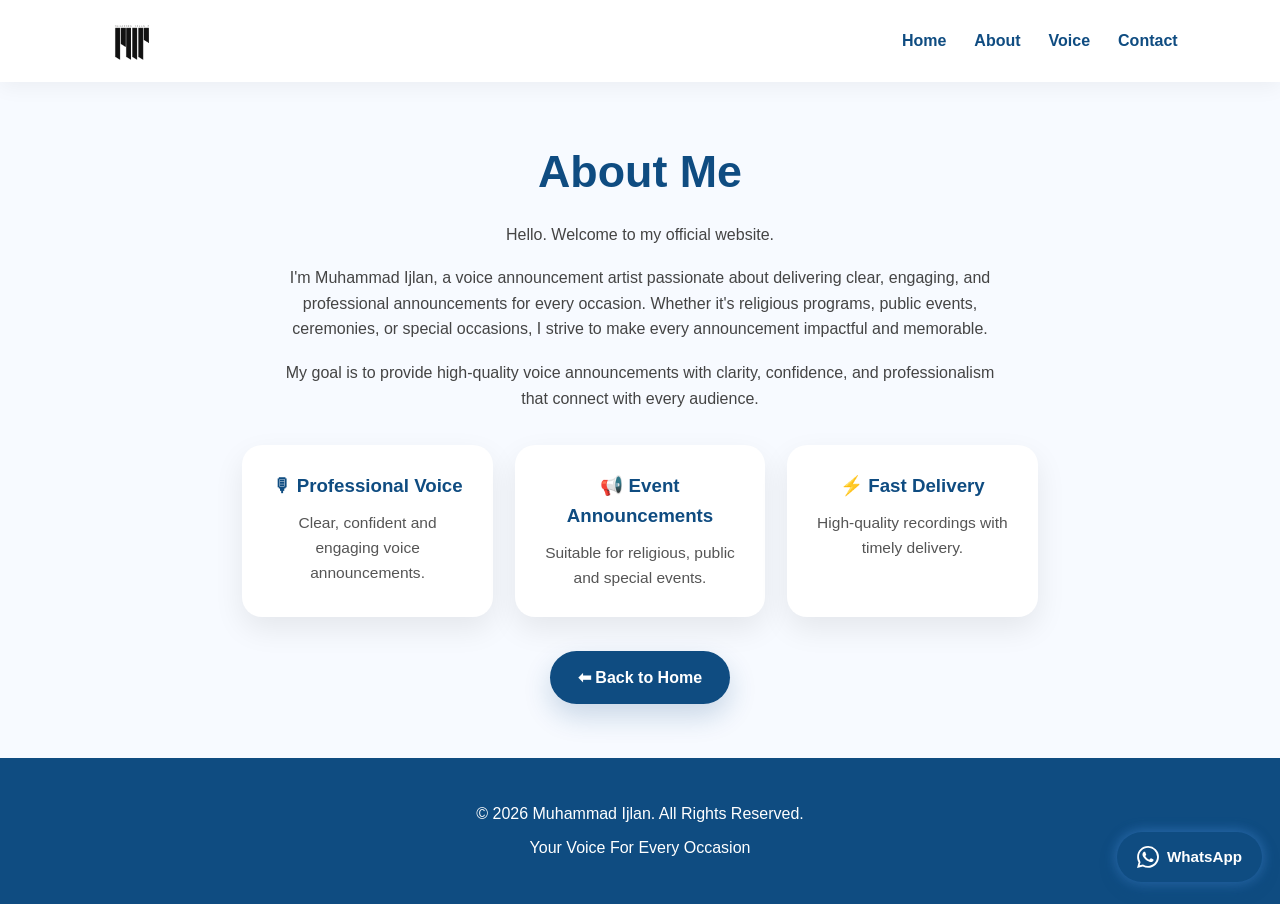
==== commit ed59f541: "Add files via upload" ====
--- a/about.html
+++ b/about.html
@@ -6,6 +6,8 @@
 <title>About | Muhammad Ijlan</title>
 
 <link rel="stylesheet" href="style.css">
+<link rel="manifest" href="manifest.json">
+<meta name="theme-color" content="#0F4C81">
 <!-- Google Analytics -->
 <script async src="https://www.googletagmanager.com/gtag/js?id=G-ZD4SECHHGR"></script>
 <script>
@@ -18,7 +20,8 @@
 <link rel="icon" type="image/png" href="assets/logo.png">
 </head>
 
-<body>
+<body class="inner">
+<div id="progress" aria-hidden="true"></div>
 <nav class="navbar">
 
 
@@ -28,7 +31,9 @@
   </a>
 </div>
 
-    <ul class="nav-links">
+    <div class="menu-btn" id="menuBtn">☰</div>
+
+<ul class="nav-links" id="navLinks">
         <li><a href="index.html">Home</a></li>
         <li><a href="about.html">About</a></li>
         
@@ -72,27 +77,14 @@
 
 </div>
 
-<a href="index.html" class="about-btn">
-⬅ Back to Home
-</a>
+<div class="back-wrap"><a href="index.html" class="about-btn">⬅ Back to Home</a></div>
 
 </section>
 <footer class="footer">
-
 <p>© 2026 Muhammad Ijlan. All Rights Reserved.</p>
-
-<div class="footer-links">
-
-<a href="https://www.instagram.com/ijlan_mip?igsh=MTd6b3BtejBxNWo3dQ==" target="_blank">Instagram 1</a>
-
-<a href="https://www.instagram.com/ibnusideeq?igsh=MWlkc2pxcWkyY2Zhcw==" target="_blank">Instagram 2</a>
-
-<a href="https://www.facebook.com/share/1GCZqGBgD7/" target="_blank">Facebook</a>
-
-<a href="https://wa.me/919061909294" target="_blank">WhatsApp</a>
-
-</div>
-
+<p>Your Voice For Every Occasion</p>
 </footer>
+<a class="wa-float" href="https://wa.me/919061909294?text=Hello%20Muhammad%20Ijlan,%20I%20would%20like%20to%20know%20more%20about%20your%20voice%20announcement%20service." target="_blank" rel="noopener" aria-label="Chat on WhatsApp"><svg viewBox="0 0 24 24" width="22" height="22" fill="currentColor" aria-hidden="true"><path d="M17.472 14.382c-.297-.149-1.758-.867-2.03-.967-.273-.099-.471-.148-.67.15-.197.297-.767.966-.94 1.164-.173.199-.347.223-.644.075-.3-.15-1.263-.465-2.403-1.485-.888-.795-1.484-1.77-1.66-2.07-.174-.3-.019-.465.13-.615.136-.135.301-.345.451-.52.146-.181.194-.301.297-.496.1-.21.049-.375-.025-.524-.075-.15-.672-1.62-.922-2.206-.24-.584-.487-.51-.672-.51-.172-.015-.371-.015-.571-.015-.2 0-.523.074-.797.359-.273.3-1.045 1.02-1.045 2.475s1.07 2.865 1.219 3.075c.149.18 2.095 3.195 5.076 4.483.709.3 1.263.489 1.694.626.712.226 1.36.194 1.872.118.571-.085 1.758-.719 2.006-1.413.248-.694.248-1.289.173-1.413-.074-.124-.272-.198-.57-.347m-5.421 7.403h-.004a9.87 9.87 0 01-5.031-1.378l-.361-.214-3.741.982.998-3.648-.235-.374a9.86 9.86 0 01-1.51-5.26c.001-5.45 4.436-9.884 9.888-9.884 2.64 0 5.122 1.03 6.988 2.898a9.825 9.825 0 012.893 6.994c-.003 5.45-4.437 9.884-9.885 9.884m8.413-18.297A11.815 11.815 0 0012.05 0C5.495 0 .16 5.335.157 11.892c0 2.096.547 4.142 1.588 5.945L.057 24l6.305-1.654a11.882 11.882 0 005.683 1.448h.005c6.554 0 11.89-5.335 11.893-11.893a11.821 11.821 0 00-3.48-8.413Z"/></svg><span>WhatsApp</span></a>
+<script src="script.js"></script>
 </body>
 </html>
--- a/style.css
+++ b/style.css
@@ -233,8 +233,6 @@
 
 }
 
-}
-
 @keyframes heroFade{
 
     from{
@@ -431,78 +429,11 @@
     box-shadow:0 12px 30px rgba(0,0,0,.08);
 
 }
-.card::before{
-
-    content:"";
-
-    position:absolute;
-
-    inset:0;
-
-    padding:2px;
-
-    border-radius:20px;
-
-    background:linear-gradient(
-        90deg,
-        #0F4C81,
-        #3B82F6,
-        #60A5FA,
-        #0F4C81
-    );
-
-    background-size:300% 300%;
-
-    animation:borderMove 4s linear infinite;
-
-    -webkit-mask:
-        linear-gradient(#fff 0 0) content-box,
-        linear-gradient(#fff 0 0);
-
-    -webkit-mask-composite:xor;
-
-    mask-composite:exclude;
-
-    pointer-events:none;
-
-}
-.card::before{
-
-    content:"";
-
-    position:absolute;
-
-    inset:-2px;
-
-    border-radius:20px;
-
-    background:linear-gradient(
-        90deg,
-        #0F4C81,
-        #3B82F6,
-        #0F4C81
-    );
-
-    background-size:300%;
-
-    animation:borderMove 4s linear infinite;
-
-    z-index:-1;
-
-}
-
-@keyframes borderMove{
-
-    0%{
-        background-position:0% 50%;
-    }
-
-    100%{
-        background-position:300% 50%;
-    }
-
-}
-
+@property --a{
+    syntax:'<angle>';
+    initial-value:0deg;
+    inherits:false;
+}
 .card h3{
 
     color:#0F4C81;
@@ -550,31 +481,6 @@
 
 }
 
-.social-card::before{
-
-    content:"";
-
-    position:absolute;
-
-    inset:-2px;
-
-    border-radius:20px;
-
-    background:linear-gradient(
-        90deg,
-        #0F4C81,
-        #3B82F6,
-        #0F4C81
-    );
-
-    background-size:300%;
-
-    animation:borderMove 4s linear infinite;
-
-    z-index:-1;
-
-}
-
 .social-icon{
 
     font-size:45px;
@@ -652,75 +558,15 @@
 }
 
 /* RESPONSIVE */
-
 @media(max-width:768px){
-
-    .navbar{
-
-        
-
-    .hero{
-
-        min-height:88vh;
-
-        padding:90px 20px;
-
-    }
-.logo{
-
-    margin-right:auto;
-
-}
-    .hero-logo{
-
-        width:90px;
-
-    }
-
-    .hero h1{
-
-        font-size:2.5rem;
-
-        line-height:1.15;
-
-    }
-
-    .tagline{
-
-        font-size:1.05rem;
-
-    }
-
-    .subtitle{
-
-        font-size:.95rem;
-
-    }
-
+    .logo{
+        margin-right:auto;
+    }
+}
+@media(max-width:520px){
     .social-grid{
-
-        grid-template-columns:1fr 1fr;
-
-        gap:18px;
-
-    }
-
-    section{
-
-        padding:70px 20px;
-
-    }
-
-}
-
-@media(max-width:520px){
-
-    .social-grid{
-
         grid-template-columns:1fr;
-
-    }
-
+    }
 }
 .menu-btn{
 
@@ -900,3 +746,265 @@
     background: #145A8D;
     transform: translateY(-3px);
 }
+
+
+/* =========================================
+   MIP VOX refinement: compact section rhythm
+   Existing card grid, widths and card padding are intentionally preserved.
+========================================= */
+:root{--navy:#0d4a80;--sky:#1fa2e8}
+body{overflow-x:hidden}
+#progress{position:fixed;top:0;left:0;height:3px;width:100%;z-index:10001;pointer-events:none;
+  background:linear-gradient(90deg,var(--navy),var(--sky));transform-origin:0 50%;transform:scaleX(0)}
+.ribbon{margin:18px 0 4px;padding:12px 0;overflow:hidden;transform:rotate(-1.2deg);
+  background:#fff;border-block:1px solid #cfe3f2;box-shadow:0 6px 20px rgba(13,74,128,.08)}
+.ribbon-track{display:flex;width:max-content;will-change:transform}
+.ribbon-item{display:flex;align-items:center;gap:20px;padding-right:22px;white-space:nowrap;
+  font-size:clamp(20px,3vw,27px);font-weight:800;letter-spacing:.04em}
+.ribbon-item .w{display:inline-flex}.ribbon-item .a,.ribbon-item .v{color:#0d4a80}
+.ribbon-item .b{color:#111}.ribbon-item .v{letter-spacing:.18em}
+.ribbon-item i{font-style:normal;color:#0d4a80;font-size:17px}
+/* Reduce only the large empty vertical spaces between homepage sections. */
+body > section{padding-top:48px;padding-bottom:48px}
+body > section h2{margin-bottom:30px}
+/* Keep the original card grid columns, widths, gaps and padding unchanged. */
+.reveal{opacity:0;transform:translateY(22px);filter:blur(5px);
+  transition:opacity .55s ease,transform .55s cubic-bezier(.2,.8,.2,1),filter .55s ease}
+.reveal.show-card{opacity:1;transform:none;filter:none}
+.glow{position:relative;overflow:hidden;isolation:isolate}
+.glow::after{content:"";position:absolute;top:0;left:-65%;width:42%;height:100%;
+  background:linear-gradient(100deg,transparent,rgba(255,255,255,.55),transparent);
+  transform:skewX(-20deg);animation:mipShine 3.2s ease-in-out infinite;pointer-events:none}
+@keyframes mipShine{0%,45%{left:-65%}85%,100%{left:140%}}
+@media(max-width:768px){
+  body > section{padding-top:38px;padding-bottom:38px}
+  body > section h2{margin-bottom:26px}
+  .ribbon{margin-top:12px;margin-bottom:0;padding:10px 0}
+}
+@media(prefers-reduced-motion:reduce){
+  .reveal{transition:none;opacity:1;transform:none;filter:none}
+  .glow::after{animation:none}
+}
+
+/* =========================================
+   MIP VOX final additions
+========================================= */
+
+/* ബട്ടണിന് പുറത്ത് ഇളം നീല വെളിച്ചം മിന്നുന്നു
+   (2.2s = ഒരു തവണ മിന്നാൻ എടുക്കുന്ന സമയം; കൂട്ടിയാൽ പതുക്കെയാകും) */
+.glow{ animation:mipPulse 2.2s ease-in-out infinite; }
+@keyframes mipPulse{
+    0%,100%{ box-shadow:0 12px 28px rgba(15,76,129,.20),0 0 0 0 rgba(96,165,250,.55); }
+    50%{ box-shadow:0 12px 28px rgba(15,76,129,.20),0 0 0 12px rgba(96,165,250,0),0 0 28px rgba(96,165,250,.7); }
+}
+
+/* കാർഡുകൾ: തെളിഞ്ഞു വരൽ + കറങ്ങുന്ന ഇളം നീല വര + തിളക്കം
+   (8s = ഒരു കറക്കത്തിന്റെ സമയം; കൂട്ടിയാൽ കൂടുതൽ പതുക്കെ) */
+.reveal{ transition:opacity .55s ease,transform .55s cubic-bezier(.2,.8,.2,1),filter .55s ease,box-shadow .3s ease; }
+.card,
+.social-card{ overflow:visible; }
+.card::before,
+.card::after,
+.social-card::before,
+.social-card::after{
+    content:"";
+    position:absolute;
+    inset:0;
+    padding:2px;
+    border-radius:inherit;
+    background:conic-gradient(from var(--a),transparent 0 68%,#93C5FD 88%,#3B82F6 100%);
+    -webkit-mask:linear-gradient(#000 0 0) content-box,linear-gradient(#000 0 0);
+    -webkit-mask-composite:xor;
+    mask-composite:exclude;
+    animation:ringSpin 8s linear infinite;
+    pointer-events:none;
+}
+.card::after,
+.social-card::after{
+    padding:3px;
+    filter:blur(7px);
+    opacity:.8;
+}
+@keyframes ringSpin{ to{ --a:360deg; } }
+/* കാർഡുകൾ ഒരേ സമയം ഒരേ സ്ഥാനത്ത് കറങ്ങാതിരിക്കാൻ ചെറിയ വ്യത്യാസം */
+.cards > :nth-child(2)::before,.cards > :nth-child(2)::after,
+.social-grid > :nth-child(2)::before,.social-grid > :nth-child(2)::after{ animation-delay:-2s; }
+.cards > :nth-child(3)::before,.cards > :nth-child(3)::after,
+.social-grid > :nth-child(3)::before,.social-grid > :nth-child(3)::after{ animation-delay:-4s; }
+.social-grid > :nth-child(4)::before,.social-grid > :nth-child(4)::after{ animation-delay:-6s; }
+.card.show-card:hover,
+.social-card.show-card:hover{
+    transform:translateY(-4px);
+    box-shadow:0 0 30px rgba(59,130,246,.35);
+}
+
+/* Home: About ഭാഗം നടുവിൽ */
+.center{ text-align:center; }
+.about.center > p,
+.sample-voice > p,
+.contact > p{ max-width:620px; margin:0 auto 18px; }
+
+/* QR: കറുത്ത പശ്ചാത്തലമില്ലാതെ */
+.qr-image{
+    width:124px;
+    margin:6px auto 14px;
+    border-radius:12px;
+    border:1px solid #dbe7f3;
+    background:#fff;
+}
+
+/* Follow Me: ഒരു നിരയിൽ ഒന്നൊന്നായി, മിതമായ വലുപ്പത്തിൽ */
+.social{ padding-bottom:40px; }
+.social-grid{ grid-template-columns:1fr; max-width:340px; margin:0 auto; gap:18px; }
+.social-card{
+    padding:22px 18px;
+    border-radius:20px;
+    display:flex;
+    flex-direction:column;
+    align-items:center;
+}
+.social-icon{ font-size:36px; margin-bottom:10px; }
+.social-card h3{ font-size:1.08rem; margin-bottom:2px; }
+.social-card p{ font-size:.9rem; margin-bottom:14px; }
+.social-btn{ padding:11px 28px; font-size:.95rem; }
+
+/* ---------- ഉള്ളിലെ പേജുകൾ (About, Voice) ---------- */
+body.inner section{ max-width:1000px; margin:0 auto; padding:54px 8%; }
+body.inner h1{
+    color:#0F4C81;
+    text-align:center;
+    font-size:clamp(2rem,5vw,2.8rem);
+    margin-bottom:14px;
+}
+body.inner section > p{
+    max-width:720px;
+    margin:0 auto 18px;
+    text-align:center;
+    color:#444;
+}
+.skills{
+    display:grid;
+    grid-template-columns:repeat(auto-fit,minmax(240px,1fr));
+    gap:22px;
+    margin:34px 0;
+}
+.skill-card{
+    background:#fff;
+    padding:26px;
+    border-radius:20px;
+    text-align:center;
+    box-shadow:0 12px 30px rgba(0,0,0,.08);
+}
+.skill-card h3{ color:#0F4C81; margin-bottom:10px; }
+.skill-card p{ color:#555; font-size:.97rem; }
+.back-wrap{ text-align:center; margin-top:34px; }
+
+/* Voice പേജ്: പ്ലെയർ */
+.audio-cards{ max-width:760px; margin:30px auto 0; grid-template-columns:1fr; }
+.audio-card h3{ margin-bottom:14px; }
+.player{ display:flex; align-items:center; gap:16px; margin:4px 0 20px; text-align:left; }
+.play-btn{
+    flex:none; width:54px; height:54px; border-radius:50%; border:0; cursor:pointer;
+    background:#0F4C81; color:#fff; font-size:18px;
+    box-shadow:0 8px 20px rgba(15,76,129,.28); transition:.3s;
+}
+.play-btn:hover{ background:#2563EB; }
+.play-btn:disabled{ background:#aab8c6; cursor:not-allowed; box-shadow:none; }
+.audio-card.playing .play-btn{ animation:mipPulse 1.8s ease-in-out infinite; }
+.player-main{ flex:1; min-width:0; }
+.seek{ width:100%; accent-color:#0F4C81; cursor:pointer; }
+.times{ display:flex; justify-content:space-between; font-size:.85rem; color:#666; margin-top:2px; }
+.download-btn{
+    display:inline-block;
+    background:#0F4C81;
+    color:#fff;
+    padding:12px 26px;
+    border-radius:50px;
+    font-weight:600;
+    box-shadow:0 10px 24px rgba(15,76,129,.2);
+    transition:.3s;
+}
+.download-btn:hover{ background:#2563EB; transform:translateY(-3px); }
+
+/* ---------- ഡെസ്ക്ടോപ്പ് / ലാപ്ടോപ്പ് ---------- */
+@media(min-width:900px){
+    .navbar{ padding:10px 8%; }
+    .logo img{ width:62px; }
+    .hero{ min-height:86vh; }
+    .hero-logo{ width:230px; }
+    section h2{ font-size:2.5rem; margin-bottom:40px; }
+    .cards{ grid-template-columns:repeat(3,1fr); max-width:1100px; margin:0 auto; }
+    .audio-cards{ grid-template-columns:1fr; max-width:760px; }
+    .ribbon-item{ font-size:30px; }
+}
+@media(min-width:1400px){
+    .hero-logo{ width:260px; }
+    .cards{ max-width:1200px; }
+}
+
+@media(prefers-reduced-motion:reduce){
+    .glow,.card::before,.card::after,.social-card::before,.social-card::after,.audio-card.playing .play-btn{ animation:none; }
+}
+
+/* ---------- ഹീറോയിലെ ടൈപ്പിംഗ് വരി ---------- */
+.subtitle{ margin-bottom:14px; }
+.typed-line{
+    min-height:1.9em;
+    margin:0 0 26px;
+    font-size:1.1rem;
+    font-weight:600;
+    color:#0F4C81;
+}
+.caret{
+    display:inline-block;
+    width:2px;
+    height:1.1em;
+    margin-left:3px;
+    vertical-align:-3px;
+    background:#0F4C81;
+    animation:caretBlink 1s steps(1) infinite;
+}
+@keyframes caretBlink{ 50%{ opacity:0; } }
+
+/* ---------- പറ്റിനിൽക്കുന്ന WhatsApp ബട്ടൺ ---------- */
+.wa-float{
+    position:fixed;
+    right:18px;
+    bottom:calc(18px + env(safe-area-inset-bottom,0px));
+    z-index:950;
+    display:flex;
+    align-items:center;
+    gap:8px;
+    background:#0F4C81;
+    color:#fff;
+    padding:13px 20px;
+    border-radius:50px;
+    font-weight:600;
+    font-size:.95rem;
+    box-shadow:0 6px 18px rgba(15,76,129,.25),0 0 14px rgba(96,165,250,.45);   /* മൃദുവായ ഇളം നീല തിളക്കം, മിന്നലില്ല */
+}
+.wa-float svg{ flex:none; }
+#installBtn{ right:auto; left:18px; }
+@media(max-width:380px){ .wa-float span{ display:none; } .wa-float{ padding:14px; } }
+
+/* ---------- ഓഡിയോ പ്ലെയർ: ശബ്ദതരംഗ ബാറുകൾ ---------- */
+.wave{
+    display:flex;
+    align-items:flex-end;
+    justify-content:center;
+    gap:3px;
+    height:34px;
+    margin:0 0 14px;
+}
+.wave span{
+    width:3px;
+    height:6px;
+    border-radius:3px;
+    background:#93C5FD;
+}
+.audio-card.playing .wave span{
+    background:#3B82F6;
+    animation:waveBar 1s ease-in-out infinite;
+}
+@keyframes waveBar{ 0%,100%{ height:6px; } 50%{ height:var(--h,24px); } }
+@media(prefers-reduced-motion:reduce){ .caret,.audio-card.playing .wave span{ animation:none; } }
